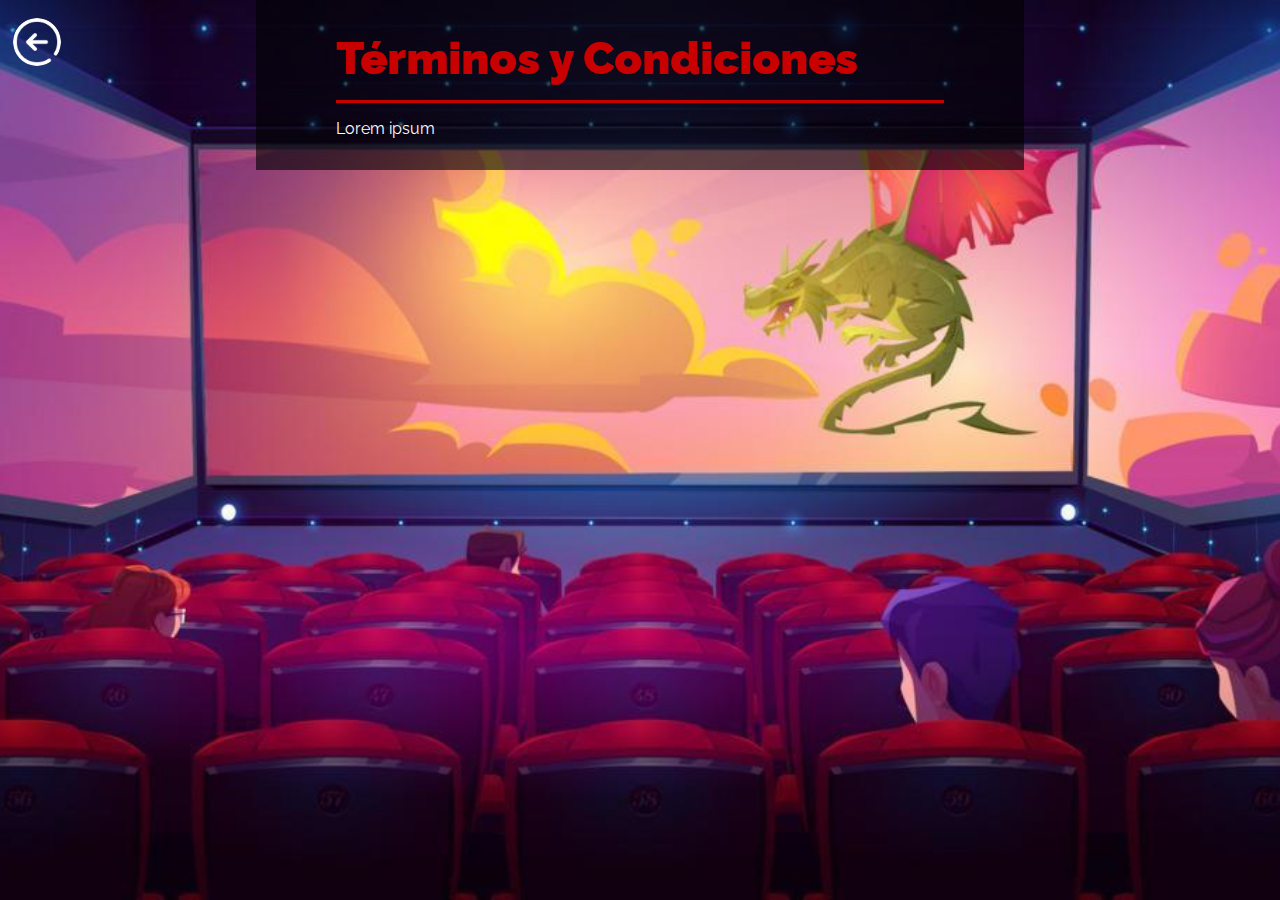
==== conditions.html @ 259ee440 "style/responsiveDesign" ====
<!DOCTYPE html>
<html lang="en">
<head>
    <meta charset="UTF-8">
    <meta name="viewport" content="width=device-width, initial-scale=1.0">
    <title>Términos y Condiciones - Movies & More</title>

    <!-- * Stylesheets -->
    <link rel="stylesheet" href="assets/css/styles.css" type="text/css" media="screen">
    <link rel="stylesheet" href="assets/css/privacyPolitics.css" type="text/css" media="screen">
    <link rel="shortcut icon" href="assets/icons/popcorns_logo.png">
</head>
<body>
    <div class="boxText">
        <div class="boxTextTitle">Términos y Condiciones</div>
        <div class="boxTextBody">
            Lorem ipsum
        </div>
    </div>
    
    <a href="index.html">
        <img src="assets/icons/return.png" alt="" class="btnReturn">

    </a>

    <script src="assets/js/script.js"></script>
</body>
</html>
---- assets/css/styles.css ----
@font-face{
    font-family: 'Raleway-Regular';
    src: url('../font/Raleway-Regular.ttf');
}

@font-face{
    font-family: 'Raleway-Black';
    src: url('../font/Raleway-Black.ttf');
}

*{
    box-sizing: border-box;
    transition-duration: 450ms;
    font-family: 'Raleway-Regular';
}

html, body{
    width: 100%;
    height: 100%;

    display: flex;
    align-items: center;
    justify-content: center;
}

html{
    background-image: url("/assets/images/cinema1.jpg");
    background-attachment: fixed;
    background-repeat: no-repeat;
    background-size: cover;
    background-position: center;
}
---- assets/css/privacyPolitics.css ----
html, body{
    height: auto;
    margin: 0;
}

.boxText{
    width: 60%;
    height: 100%;
    background-color: rgba(0, 0, 0, 60%);
    color: white;

    padding: 2rem 5rem;
}

.boxTextTitle{
    border-bottom: 0.2rem solid rgb(200, 0, 0);
    padding-bottom: 1rem;
    margin-bottom: 1rem;

    font-family: 'Raleway-Black';
    font-size: 2.8rem;
    color: rgb(200, 0, 0);
}

.boxTextBody{
    text-align: justify;
}

.btnReturn{
    width: 3rem;
    aspect-ratio: 1/1;
    border-radius: 50%;

    position: fixed;
    left: 1%;
    top: 2%;

    color: white;
    font-family: 'Raleway-Black';
    user-select: none;
}

.btnReturn:hover{
    width: 4rem;
    transform: rotate(360deg);
    cursor: pointer;
}

.btnReturn:active{
    background-color: rgba(0, 0, 0, 50%);
}

@media screen and (max-width: 941px){
    .boxText{
        width: 90%;
        height: 100%;
    
        padding: 2rem 2rem;
    }

    .btnReturn{
        width: 2.5rem;
        top: 1%;
    }

    .btnReturn:hover{
        width: 2.6rem;
    }
}
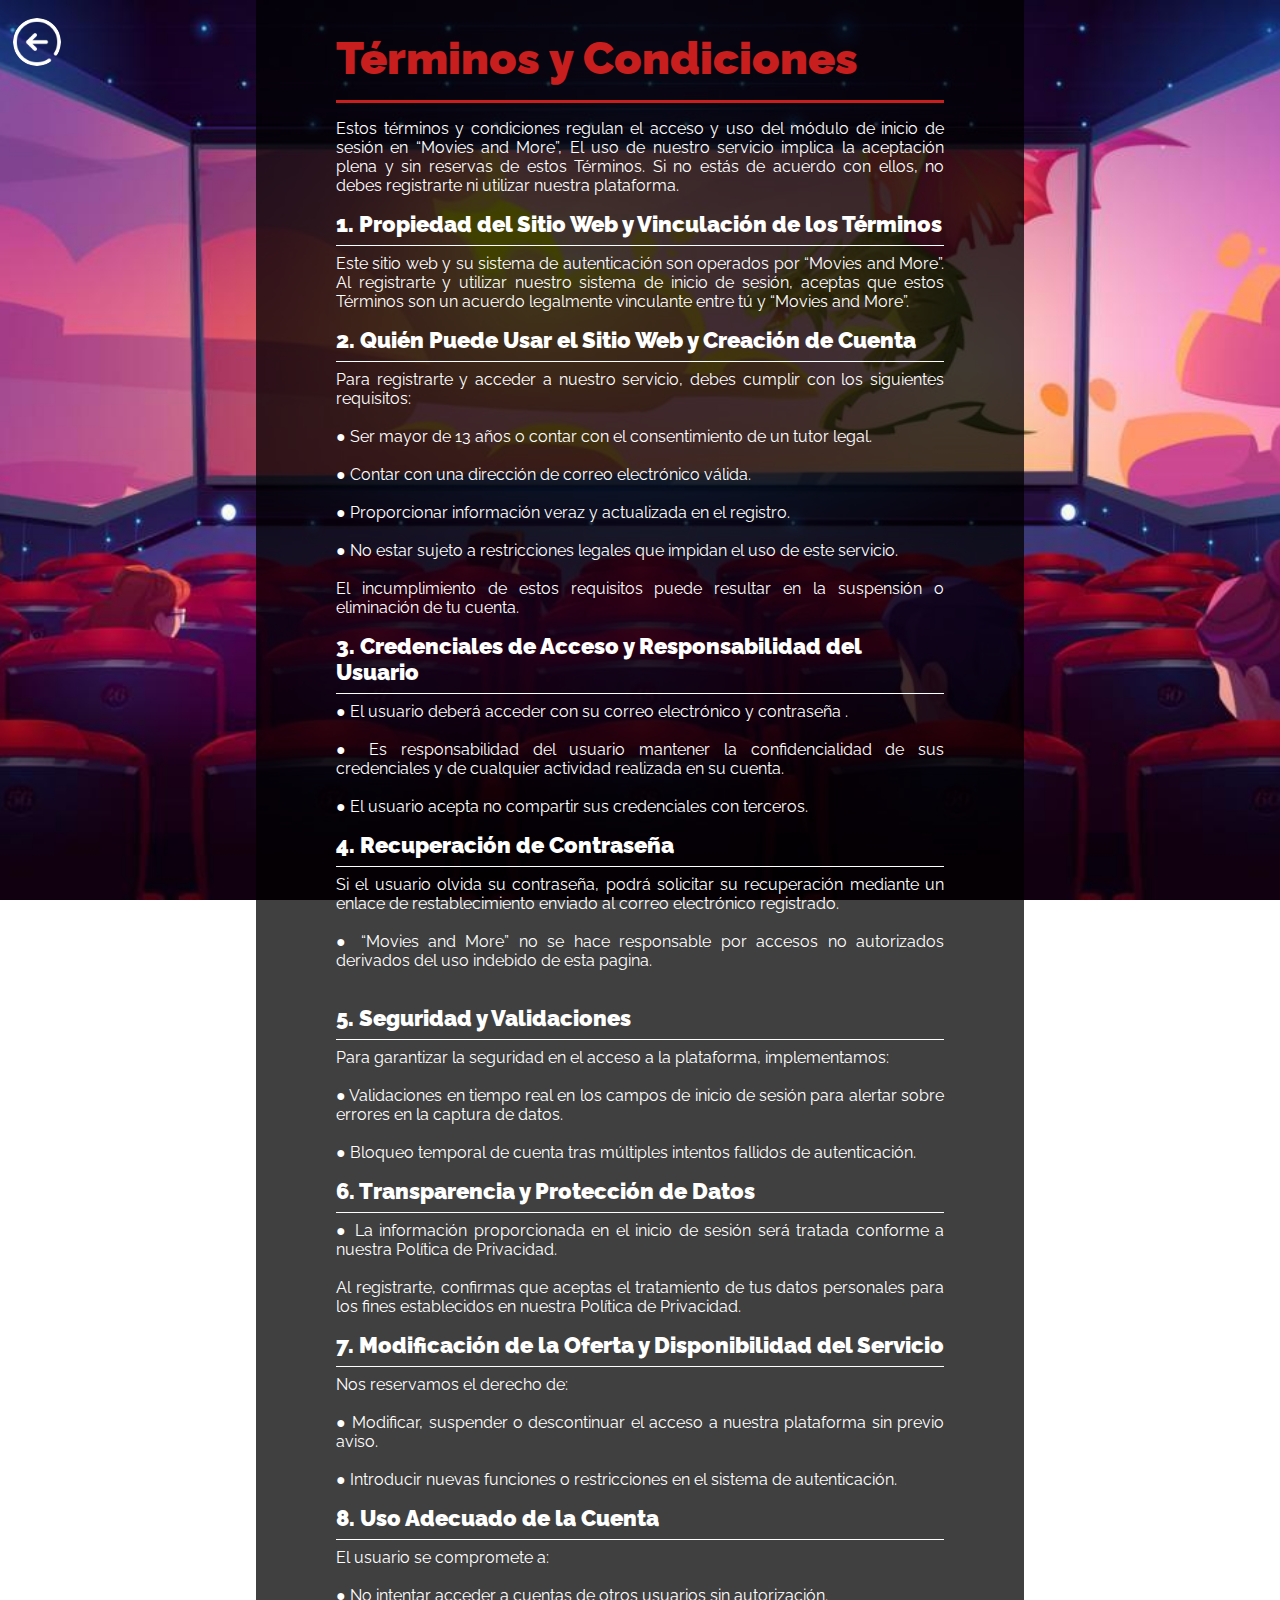
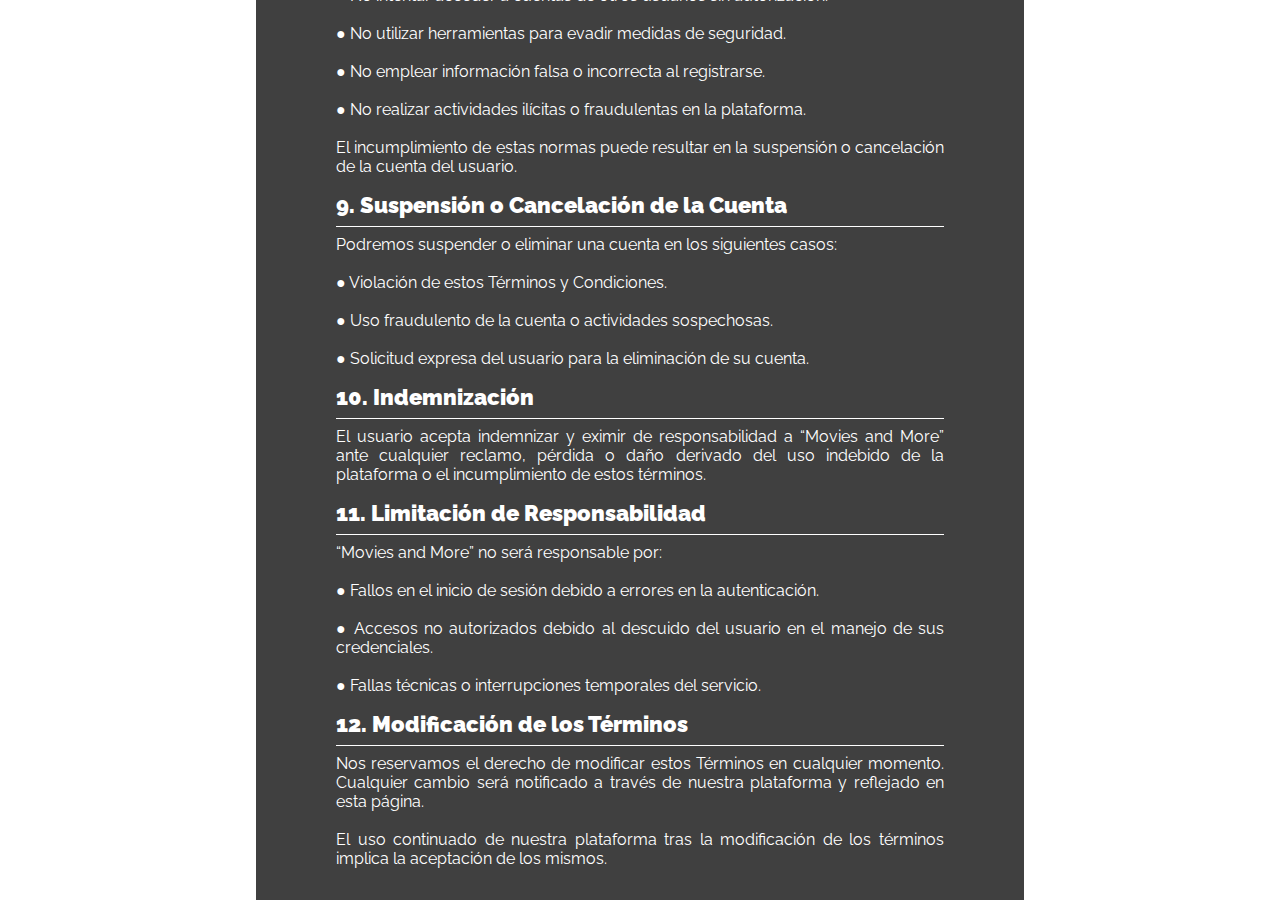
==== commit 20eef479: "feat/termsAndConditions" ====
--- a/conditions.html
+++ b/conditions.html
@@ -14,13 +14,75 @@
     <div class="boxText">
         <div class="boxTextTitle">Términos y Condiciones</div>
         <div class="boxTextBody">
-            Lorem ipsum
+            Estos términos y condiciones regulan el acceso y uso del módulo de inicio de sesión en “Movies and More”, El uso de nuestro servicio implica la aceptación plena y sin reservas de estos Términos. Si no estás de acuerdo con ellos, no debes registrarte ni utilizar nuestra plataforma.
+
+            <div class="boxTextSubtitle">1. Propiedad del Sitio Web y Vinculación de los Términos</div>
+            Este sitio web y su sistema de autenticación son operados por “Movies and More”. Al registrarte y utilizar nuestro sistema de inicio de sesión, aceptas que estos Términos son un acuerdo legalmente vinculante entre tú y “Movies and More”.
+
+            <div class="boxTextSubtitle">2. Quién Puede Usar el Sitio Web y Creación de Cuenta</div>
+            Para registrarte y acceder a nuestro servicio, debes cumplir con los siguientes requisitos:<br><br>
+            ● Ser mayor de 13 años o contar con el consentimiento de un tutor legal.<br><br>
+            ● Contar con una dirección de correo electrónico válida.<br><br>
+            ● Proporcionar información veraz y actualizada en el registro.<br><br>
+            ● No estar sujeto a restricciones legales que impidan el uso de este servicio.<br><br>
+            El incumplimiento de estos requisitos puede resultar en la suspensión o eliminación de tu
+            cuenta.
+
+            <div class="boxTextSubtitle">3. Credenciales de Acceso y Responsabilidad del Usuario</div>
+            ● El usuario deberá acceder con su correo electrónico y contraseña .<br><br>
+            ● Es responsabilidad del usuario mantener la confidencialidad de sus credenciales y de cualquier actividad realizada en su cuenta.<br><br>
+            ● El usuario acepta no compartir sus credenciales con terceros.
+
+            <div class="boxTextSubtitle">4. Recuperación de Contraseña</div>
+            Si el usuario olvida su contraseña, podrá solicitar su recuperación mediante un enlace de restablecimiento enviado al correo electrónico registrado.<br><br>
+            ● “Movies and More” no se hace responsable por accesos no autorizados derivados del uso indebido de esta pagina.<br><br>
+            
+            <div class="boxTextSubtitle">5. Seguridad y Validaciones</div>
+            Para garantizar la seguridad en el acceso a la plataforma, implementamos:<br><br>
+            ● Validaciones en tiempo real en los campos de inicio de sesión para alertar sobre errores en la captura de datos.<br><br>
+            ● Bloqueo temporal de cuenta tras múltiples intentos fallidos de autenticación.
+            
+            <div class="boxTextSubtitle">6. Transparencia y Protección de Datos</div>
+            ● La información proporcionada en el inicio de sesión será tratada conforme a nuestra Política de Privacidad.<br><br>
+            Al registrarte, confirmas que aceptas el tratamiento de tus datos personales para los fines establecidos en nuestra Política de Privacidad.
+            
+            <div class="boxTextSubtitle">7. Modificación de la Oferta y Disponibilidad del Servicio</div>
+            Nos reservamos el derecho de:<br><br>
+            ● Modificar, suspender o descontinuar el acceso a nuestra plataforma sin previo aviso.<br><br>
+            ● Introducir nuevas funciones o restricciones en el sistema de autenticación.
+            
+            <div class="boxTextSubtitle">8. Uso Adecuado de la Cuenta</div>
+            El usuario se compromete a:<br><br>
+            ● No intentar acceder a cuentas de otros usuarios sin autorización.<br><br>
+            ● No utilizar herramientas para evadir medidas de seguridad.<br><br>
+            ● No emplear información falsa o incorrecta al registrarse.<br><br>
+            ● No realizar actividades ilícitas o fraudulentas en la plataforma.<br><br>
+            El incumplimiento de estas normas puede resultar en la suspensión o cancelación de la cuenta del usuario.
+            
+            <div class="boxTextSubtitle">9. Suspensión o Cancelación de la Cuenta</div>
+            Podremos suspender o eliminar una cuenta en los siguientes casos:<br><br>
+            ● Violación de estos Términos y Condiciones.<br><br>
+            ● Uso fraudulento de la cuenta o actividades sospechosas.<br><br>
+            ● Solicitud expresa del usuario para la eliminación de su cuenta.
+            
+            <div class="boxTextSubtitle">10. Indemnización</div>
+            El usuario acepta indemnizar y eximir de responsabilidad a “Movies and More” ante cualquier reclamo, pérdida o daño derivado del uso indebido de la plataforma o el incumplimiento de estos términos.
+            
+            <div class="boxTextSubtitle">11. Limitación de Responsabilidad</div>
+            “Movies and More” no será responsable por:<br><br>
+            ● Fallos en el inicio de sesión debido a errores en la autenticación.<br><br>
+            ● Accesos no autorizados debido al descuido del usuario en el manejo de sus credenciales.<br><br>
+            ● Fallas técnicas o interrupciones temporales del servicio.
+            
+            <div class="boxTextSubtitle">12. Modificación de los Términos</div>
+            Nos reservamos el derecho de modificar estos Términos en cualquier momento. Cualquier cambio será notificado a través de nuestra plataforma y reflejado en esta página.<br><br>
+            El uso continuado de nuestra plataforma tras la modificación de los términos implica la
+            aceptación de los mismos.
         </div>
     </div>
     
     <a href="index.html">
         <img src="assets/icons/return.png" alt="" class="btnReturn">
-
     </a>
 
     <script src="assets/js/script.js"></script>
--- a/assets/css/styles.css
+++ b/assets/css/styles.css
@@ -24,7 +24,7 @@
 }
 
 html{
-    background-image: url("/assets/images/cinema1.jpg");
+    background-image: url("../images/cinema1.jpg");
     background-attachment: fixed;
     background-repeat: no-repeat;
     background-size: cover;
--- a/assets/css/privacyPolitics.css
+++ b/assets/css/privacyPolitics.css
@@ -6,20 +6,31 @@
 .boxText{
     width: 60%;
     height: 100%;
-    background-color: rgba(0, 0, 0, 60%);
+    background-color: rgba(0, 0, 0, 75%);
     color: white;
 
     padding: 2rem 5rem;
 }
 
 .boxTextTitle{
-    border-bottom: 0.2rem solid rgb(200, 0, 0);
+    border-bottom: 0.2rem solid rgb(200, 30, 30);
     padding-bottom: 1rem;
     margin-bottom: 1rem;
 
     font-family: 'Raleway-Black';
     font-size: 2.8rem;
-    color: rgb(200, 0, 0);
+    color: rgb(200, 30, 30);
+    text-align: left;
+}
+
+.boxTextSubtitle{
+    border-bottom: 0.1rem solid white;
+    padding: 1rem 0 0.5rem 0;
+    margin-bottom: 0.5rem;
+
+    font-family: 'Raleway-Black';
+    font-size: 1.4rem;
+    text-align: left;
 }
 
 .boxTextBody{
@@ -66,4 +77,12 @@
     .btnReturn:hover{
         width: 2.6rem;
     }
+
+    .boxTextTitle{
+        font-size: 2.0rem;
+    }
+    
+    .boxTextSubtitle{
+        font-size: 1.2rem;
+    }
 }